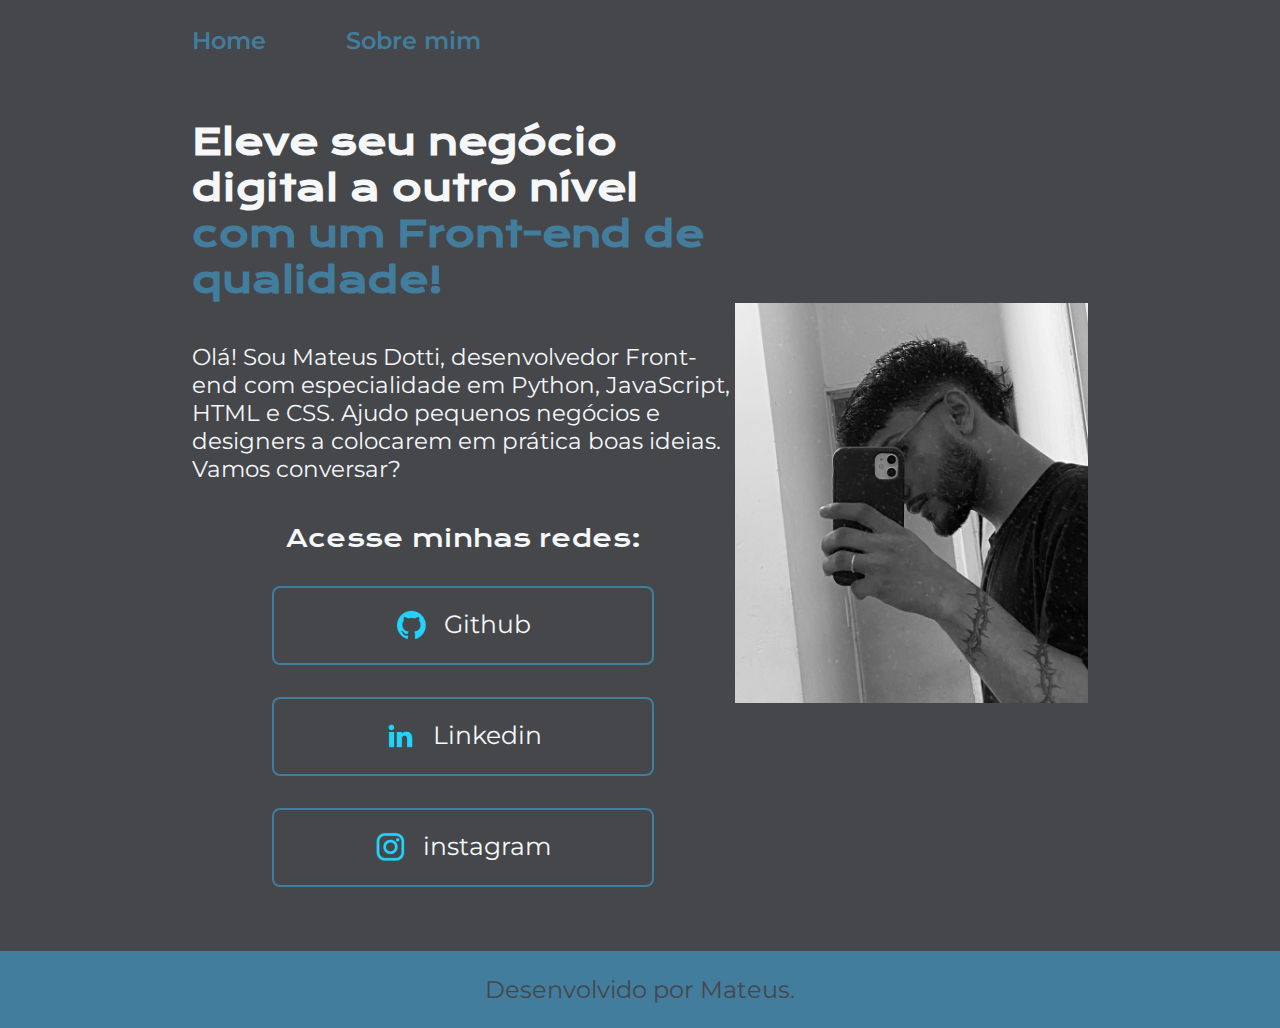
==== index.html @ 8bb1b975 "meu primeiro commit" ====
<!DOCTYPE html>
<html lang="pt-br">
<head>
    <meta charset="UTF-8">
    <meta name="viewport" content="width=device-width, initial-scale=1.0">
    <title>Portifolio</title>
    <link rel = "stylesheet" href ="./style.css"> 
</head>
<body>
    <header class="cabecalho">
        <nav class="cabecalho__menu">
            <a class="cabecalho__menu__link" href="Index.html">Home</a>
            <a class="cabecalho__menu__link" href="about.html">Sobre mim</a>
        </nav>
    </header>
<main class="apresentacao">
     <section class="apresentacao__conteudo">
            <h1 class="apresentacao__conteudo__titulo">Eleve seu negócio digital a outro nível <strong class="titulo-destaque">com um Front-end de qualidade!</strong></h1>
            <p class="apresentacao__conteudo__paragrafo">Olá! Sou Mateus Dotti, desenvolvedor Front-end com especialidade em Python, JavaScript, HTML e CSS. Ajudo pequenos negócios e designers a colocarem em prática boas ideias. Vamos conversar?</p>
            <div class="apresentacao__links">
                <h2 class="aprensentacao__links__subtitulo">Acesse minhas redes:</h2>
                <a class="apresentacao__links__link" href="https://github.com/yMDotti">
                    <img src="./assets/github.png" >
                    Github
                </a>
                <a class="apresentacao__links__link" href="https://linkedin.com/feed">
                    <img src="./assets/linkedin.png" >
                    Linkedin
                </a>
                <a class="apresentacao__links__link" href="https://instagram.com/_mateusdotti">
                    <img src="./assets/instagram.png" >
                    instagram
                </a>
            </div>
     </section>
    <img src="./assets/mateus portifolio.jpeg" alt="foto de mateus dotti" class="imagem-portifolio">
</main>
    <footer class="rodape"> 
        <p>Desenvolvido por Mateus.</p>
    </footer>
</body>
</html>
---- style.css ----
@import url('https://fonts.googleapis.com/css2?family=Krona+One&family=Montserrat:ital,wght@0,600;1,600&display=swap');

:root{
    --cor-primaria: #45474B;
    --cor-secundaria: #F5F7F8;
    --cor-terciaria: #427D9D;
    --cor-hover: #31363F;

    --fonte-primaria: "Krona One", sans-serif;
    --fonte-secundaria:  "Montserrat", sans-serif;
}

*{
    margin:0;
    padding: 0;
}

body {
    box-sizing: border-box;
    background-color: var(--cor-primaria);
    color: var(--cor-secundaria);
}

.cabecalho{
    padding: 2%  0% 0% 15% ;
}

.cabecalho__menu {
    display: flex;
    gap: 80px;
}

.cabecalho__menu__link{
    font-family: var(--fonte-secundaria);
    font-size: 24px;
    font-weight: 600; 
    color: var(--cor-terciaria);
    text-decoration: none;

}

.cabecalho__menu__link:hover{
    color: var(--cor-hover);
    transition: 0.5s;
}

.apresentacao {
    padding: 5% 15%;
    display: flex;
    align-items: center;
    justify-content: space-between;
}

.imagem-portifolio {
    width: 400px;
    height: 400px;
    object-fit: cover;
}

.apresentacao__conteudo {
    width: 615px;
    display: flex;
    flex-direction: column;
    gap: 40px;
}

.titulo-destaque {
    color: var(--cor-terciaria); 
}

.apresentacao__conteudo__titulo {
    font-size: 36px;
    font-family: var(--fonte-primaria);
}

.apresentacao__conteudo__paragrafo {
    font-size: 23px;
    font-family: var(--fonte-secundaria);
    
}

.apresentacao__links {
    display: flex;
    flex-direction: column;
    justify-content: space-between;
    align-items: center;
    gap: 32px
}

.aprensentacao__links__subtitulo {
    font-family: var(--fonte-primaria);
    font-weight: 500;
    font-size: 24px;
}

.apresentacao__links__link {
    display: flex; 
    justify-content: center;
    gap: 16px; 
    border: 2px solid var(--cor-terciaria);
    width: 378px;
    border-radius: 8px;
    padding: 21.5px 0;
    text-align: center;
    font-size: 25px;
    font-weight: 600px;
    text-decoration: none;
    color: var(--cor-secundaria);
    font-family: var(--fonte-secundaria);
    transition: 0.7s;
}

.apresentacao__links__link:hover {
    background-color: var(--cor-hover);
    margin-left: 24px;
}

.rodape{
    padding: 24px;
    background-color: var(--cor-terciaria);
    color: var(--cor-primaria);
    text-align: center;
    font-family: var(--fonte-secundaria);
    font-size: 24px;
    font-weight: 400;
}
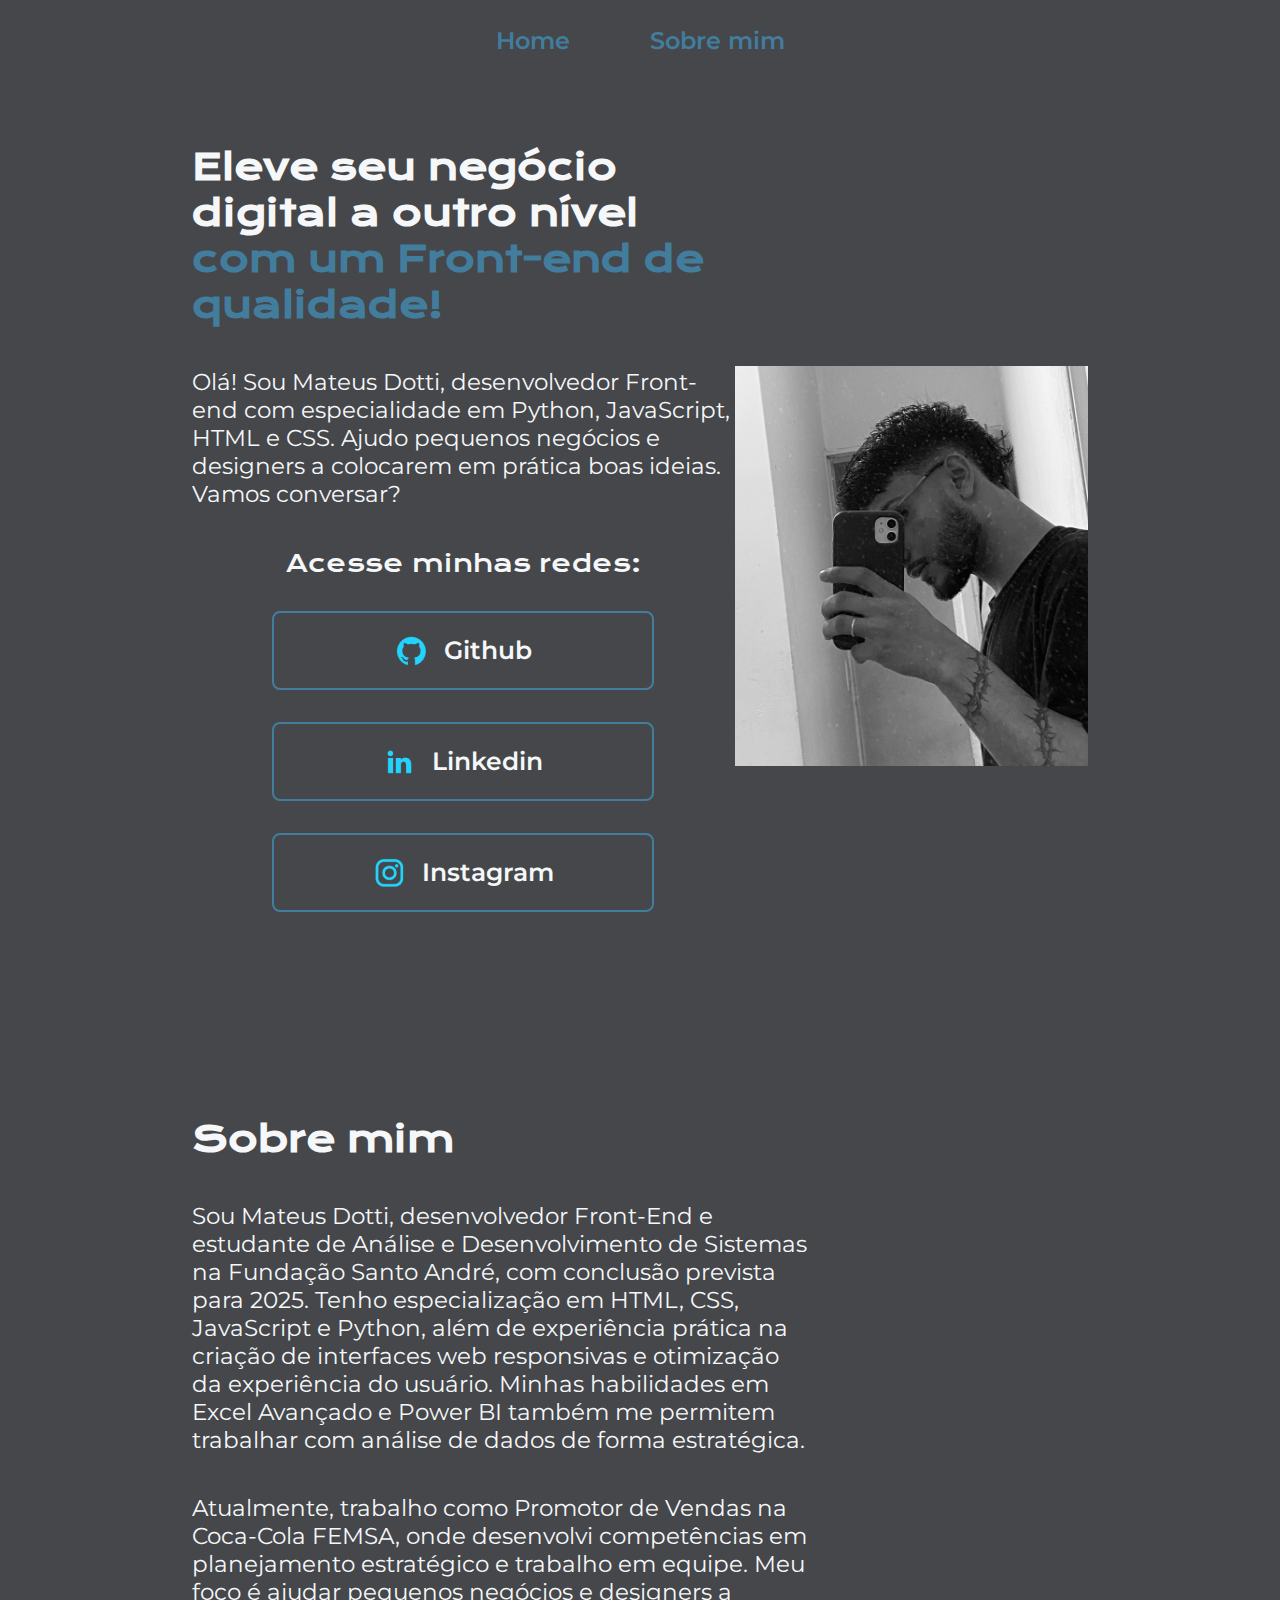
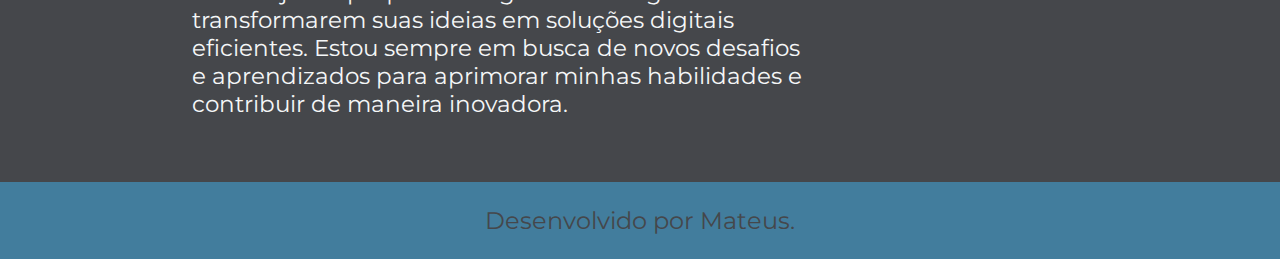
==== commit 6dafb661: "atualizacao" ====
--- a/index.html
+++ b/index.html
@@ -3,40 +3,57 @@
 <head>
     <meta charset="UTF-8">
     <meta name="viewport" content="width=device-width, initial-scale=1.0">
-    <title>Portifolio</title>
-    <link rel = "stylesheet" href ="./style.css"> 
+    <title>Portfólio</title>
+    <link rel="stylesheet" href="style.css">
+    <style>
+        /* CSS para a rolagem suave */
+        html {
+            scroll-behavior: smooth; /* Adiciona rolagem suave */
+        }
+    </style>
 </head>
 <body>
     <header class="cabecalho">
         <nav class="cabecalho__menu">
-            <a class="cabecalho__menu__link" href="Index.html">Home</a>
-            <a class="cabecalho__menu__link" href="about.html">Sobre mim</a>
+            <a class="cabecalho__menu__link" href="#home">Home</a>
+            <a class="cabecalho__menu__link" href="#sobre">Sobre mim</a>
         </nav>
     </header>
-<main class="apresentacao">
-     <section class="apresentacao__conteudo">
-            <h1 class="apresentacao__conteudo__titulo">Eleve seu negócio digital a outro nível <strong class="titulo-destaque">com um Front-end de qualidade!</strong></h1>
+
+    <!-- Seção "Home" -->
+    <main id="home" class="apresentacao">
+        <section class="apresentacao__conteudo">
+            <h1 class="apresentacao__conteudo__titulo">Eleve seu negócio digital a outro nível 
+                <strong class="titulo-destaque">com um Front-end de qualidade!</strong>
+            </h1>
             <p class="apresentacao__conteudo__paragrafo">Olá! Sou Mateus Dotti, desenvolvedor Front-end com especialidade em Python, JavaScript, HTML e CSS. Ajudo pequenos negócios e designers a colocarem em prática boas ideias. Vamos conversar?</p>
             <div class="apresentacao__links">
                 <h2 class="aprensentacao__links__subtitulo">Acesse minhas redes:</h2>
                 <a class="apresentacao__links__link" href="https://github.com/yMDotti">
-                    <img src="./assets/github.png" >
-                    Github
+                    <img src="./assets/github.png" alt="Github"> Github
                 </a>
                 <a class="apresentacao__links__link" href="https://linkedin.com/feed">
-                    <img src="./assets/linkedin.png" >
-                    Linkedin
+                    <img src="./assets/linkedin.png" alt="Linkedin"> Linkedin
                 </a>
                 <a class="apresentacao__links__link" href="https://instagram.com/_mateusdotti">
-                    <img src="./assets/instagram.png" >
-                    instagram
+                    <img src="./assets/instagram.png" alt="Instagram"> Instagram
                 </a>
-            </div>
-     </section>
-    <img src="./assets/mateus portifolio.jpeg" alt="foto de mateus dotti" class="imagem-portifolio">
-</main>
+            </div> <br><br>
+        </section>
+        <img src="./assets/mateus portifolio.jpeg" alt="foto de mateus dotti" class="imagem-portifolio">
+    </main>
+
+    <!-- Seção "Sobre mim" -->
+    <main id="sobre" class="apresentacao">
+        <section class="apresentacao__conteudo">
+            <h1 class="apresentacao__conteudo__titulo">Sobre mim</h1>
+            <p class="apresentacao__conteudo__paragrafo">Sou Mateus Dotti, desenvolvedor Front-End e estudante de Análise e Desenvolvimento de Sistemas na Fundação Santo André, com conclusão prevista para 2025. Tenho especialização em HTML, CSS, JavaScript e Python, além de experiência prática na criação de interfaces web responsivas e otimização da experiência do usuário. Minhas habilidades em Excel Avançado e Power BI também me permitem trabalhar com análise de dados de forma estratégica.</p>
+            <p class="apresentacao__conteudo__paragrafo">Atualmente, trabalho como Promotor de Vendas na Coca-Cola FEMSA, onde desenvolvi competências em planejamento estratégico e trabalho em equipe. Meu foco é ajudar pequenos negócios e designers a transformarem suas ideias em soluções digitais eficientes. Estou sempre em busca de novos desafios e aprendizados para aprimorar minhas habilidades e contribuir de maneira inovadora.</p>
+        </section>
+    </main>
+
     <footer class="rodape"> 
         <p>Desenvolvido por Mateus.</p>
     </footer>
 </body>
-</html> 
+</html>
--- a/style.css
+++ b/style.css
@@ -1,17 +1,17 @@
 @import url('https://fonts.googleapis.com/css2?family=Krona+One&family=Montserrat:ital,wght@0,600;1,600&display=swap');
 
-:root{
+:root {
     --cor-primaria: #45474B;
     --cor-secundaria: #F5F7F8;
     --cor-terciaria: #427D9D;
     --cor-hover: #31363F;
 
     --fonte-primaria: "Krona One", sans-serif;
-    --fonte-secundaria:  "Montserrat", sans-serif;
+    --fonte-secundaria: "Montserrat", sans-serif;
 }
 
-*{
-    margin:0;
+* {
+    margin: 0;
     padding: 0;
 }
 
@@ -21,25 +21,28 @@
     color: var(--cor-secundaria);
 }
 
-.cabecalho{
-    padding: 2%  0% 0% 15% ;
+.cabecalho {
+    padding: 2% 0; /* Ajuste o padding conforme necessário */
+    display: flex; /* Adicione esta linha */
+    justify-content: center; /* Adicione esta linha para centralizar horizontalmente */
 }
 
 .cabecalho__menu {
     display: flex;
     gap: 80px;
+    text-align: center;
 }
 
-.cabecalho__menu__link{
+.cabecalho__menu__link {
     font-family: var(--fonte-secundaria);
     font-size: 24px;
     font-weight: 600; 
     color: var(--cor-terciaria);
     text-decoration: none;
-
 }
 
-.cabecalho__menu__link:hover{
+
+.cabecalho__menu__link:hover {
     color: var(--cor-hover);
     transition: 0.5s;
 }
@@ -76,7 +79,6 @@
 .apresentacao__conteudo__paragrafo {
     font-size: 23px;
     font-family: var(--fonte-secundaria);
-    
 }
 
 .apresentacao__links {
@@ -84,7 +86,7 @@
     flex-direction: column;
     justify-content: space-between;
     align-items: center;
-    gap: 32px
+    gap: 32px;
 }
 
 .aprensentacao__links__subtitulo {
@@ -103,7 +105,7 @@
     padding: 21.5px 0;
     text-align: center;
     font-size: 25px;
-    font-weight: 600px;
+    font-weight: 600;
     text-decoration: none;
     color: var(--cor-secundaria);
     font-family: var(--fonte-secundaria);
@@ -115,7 +117,7 @@
     margin-left: 24px;
 }
 
-.rodape{
+.rodape {
     padding: 24px;
     background-color: var(--cor-terciaria);
     color: var(--cor-primaria);
@@ -124,3 +126,61 @@
     font-size: 24px;
     font-weight: 400;
 }
+
+/* Responsividade */
+@media (max-width: 768px) {
+    .cabecalho {
+        padding: 10px; /* Diminui o padding para telas menores */
+    }
+
+    .apresentacao {
+        padding: 5% 5%; /* Diminui o padding lateral */
+        flex-direction: column; /* Altera para coluna */
+        align-items: center; /* Centraliza os itens */
+    }
+
+    .imagem-portifolio {
+        width: 90%; /* Ajusta a largura da imagem para 90% */
+        height: auto; /* Mantém a proporção da imagem */
+    }
+
+    .apresentacao__conteudo {
+        width: 100%; /* Aumenta a largura do conteúdo */
+        align-items: center; /* Centraliza os itens */
+    }
+
+    .apresentacao__conteudo__titulo {
+        font-size: 28px; /* Reduz o tamanho da fonte */
+    }
+
+    .apresentacao__conteudo__paragrafo {
+        font-size: 18px; /* Reduz o tamanho da fonte */
+    }
+
+    .apresentacao__links__link {
+        width: 100%; /* Aumenta a largura dos links */
+        font-size: 20px; /* Reduz o tamanho da fonte */
+    }
+
+    .rodape {
+        font-size: 20px; /* Reduz o tamanho da fonte do rodapé */
+    }
+}
+
+@media (max-width: 480px) {
+    .cabecalho__menu__link {
+        font-size: 20px; /* Reduz ainda mais o tamanho da fonte */
+    }
+
+    .apresentacao__conteudo__titulo {
+        font-size: 24px; /* Reduz o tamanho da fonte do título */
+    }
+
+    .apresentacao__conteudo__paragrafo {
+        font-size: 16px; /* Reduz o tamanho da fonte do parágrafo */
+    }
+
+    .apresentacao__links__link {
+        font-size: 18px; /* Reduz o tamanho da fonte dos links */
+    }
+}
